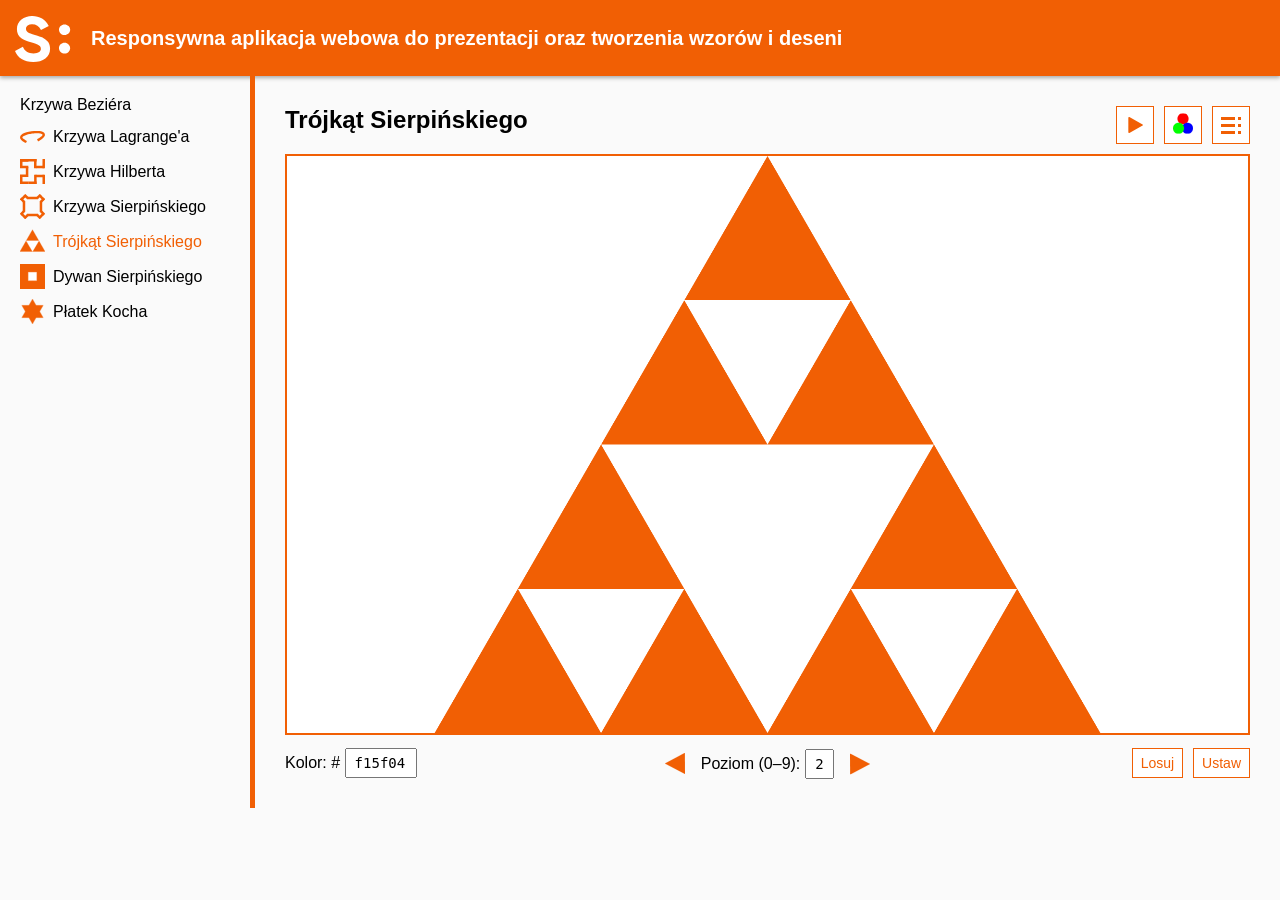
==== index.html @ 34a17005 "Add the Lagrange's curve to the aside" ====
<!DOCTYPE html>
<html lang=pl>
<head>
<meta charset=utf-8>
<meta name=viewport content="width=device-width, initial-scale=1, shrink-to-fit=no">
<meta http-equiv=X-UA-Compatible content="IE=edge">
<meta name=description content="Edukacyjny projekt inżynierski prezentujący opis i prezentację wybranych wzorów i deseni, takich jak krzywe Beziéra, trójkąt Sierpińskiego, paproć Bransleya czy inne fraktale.">
<meta name=keywords content="krzywa Beziéra,trójkąt Sierpińskiego,fraktale,zbiór Cantora,paproć Bransleya">
<title>Responsywna aplikacja webowa do prezentacji oraz tworzenia wzorów i deseni</title>
<link rel="shortcut icon" href=favicon.ico>
<link href=1.css rel=stylesheet>
</head>
<body>
<noscript>Aby zaprezentować wzory potrzebna jest włączona obsługa JavaScript</noscript>
<nav><img id=logo src=ANSB.svg alt="Logo szkoły"><h1>Responsywna aplikacja webowa do prezentacji oraz tworzenia wzorów i deseni</h1></nav>
<aside><ul><li><a href=index.html class=l>Krzywa Beziéra</a></li><li><a href=klg.html class=l><img src=Krzywa_Lagrangea.svg alt="Krzywa Lagrange'a">Krzywa Lagrange'a</a></li><li><a href=h.html class=l><img src=Krzywa_Hilberta.svg alt="Miniatura Krzywej Hilberta">Krzywa Hilberta</a></li><li><a href=s.html class=l><img src=Krzywa_Sierpinskiego.svg alt="Miniatura Krzywej Sierpińskiego">Krzywa Sierpińskiego</a></li><li><span class="l ac"><img src=Trojkat_Sierpinskiego.svg alt="Miniatura Trójkąta Sierpińskiego">Trójkąt Sierpińskiego</span></li><li><a href=d.html class=l><img src=Dywan_Sierpinskiego.svg alt="Miniatura Dywanu Sierpińskiego">Dywan Sierpińskiego</a></li><li><a href=p.html class=l><img src=Platek_Kocha.png alt="Miniatura Płatku Kocha">Płatek Kocha</a></li></ul></aside>
<main><div id=hw class=fsp><h2>Trójkąt Sierpińskiego</h2><div class=fct><button id=btnss class="btn fct" title="Pokaz slajdów"><img src=ar_Rounded.svg></button><button id=clb class=btn title=Wielokolorowy><img id=cli src=kl.svg></button><button id=ab class=btn title=Parametry><div class=fct><div class=abl></div><div class=abr></div></div><div class=fct><div class=abl></div><div class=abr></div></div><div class=fct><div class=abl></div><div class=abr></div></div></button></div></div><div class=fct><div id=cw><div id=ss></div><canvas id=c width=2000px height=1200px></canvas><div id=ld><div></div><div></div><div></div></div></div></div><div id=ml class=fct><button id=arl tabindex=2 class="btnar fct" title="Niższy poziom"><img src=ar.svg></button><label for=poziom>Poziom (0–9): </label><input id=poziom value=2 maxlength=1 tabindex=3><button tabindex=4 id=arr class="btnar fct" title="Wyższy poziom"><img src=ar.svg></button></div><div class=fsp><div><label for=kolor>Kolor: # </label><input id=kolor value=f15f04 maxlength=6 tabindex=1></div><div id=mb><button id=l class=btn tabindex=5>Losuj</button><button id=u class=btn tabindex=6>Ustaw</button></div></div></main>
<dialog id=dia><div id=dian class=fsp><h4>Parametry</h4><button id=diac><div id=dial1></div><div id=dial2></div></button></div><div id=diab><div class=fsp><label for=bok>Wysokość:</label><div><input id=bok maxlength=5 value=100><span>%<sup>*</sup></span></div></div><div class=diar>* Procent wysokości płótna</div><button id=dias class=btn>Zapisz</button></div></dialog>
<script src=1.js></script>
</body>
</html>
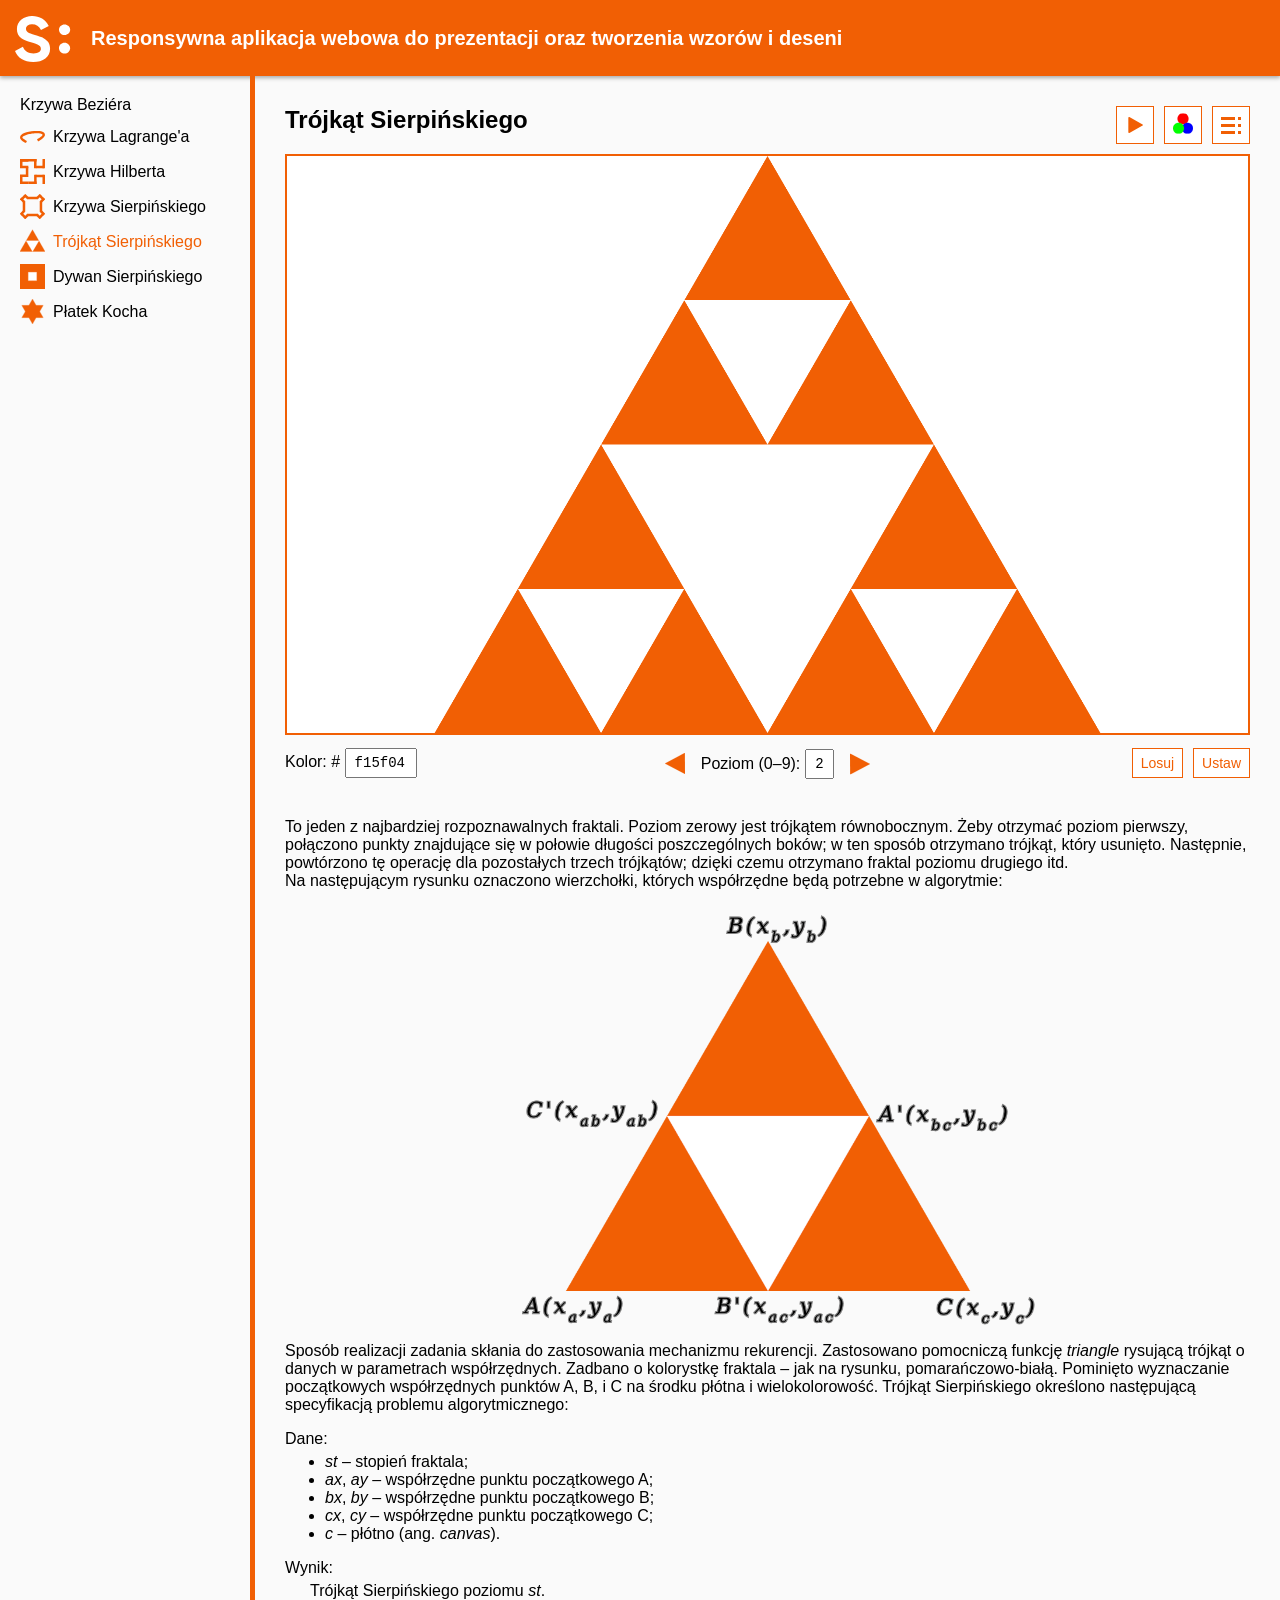
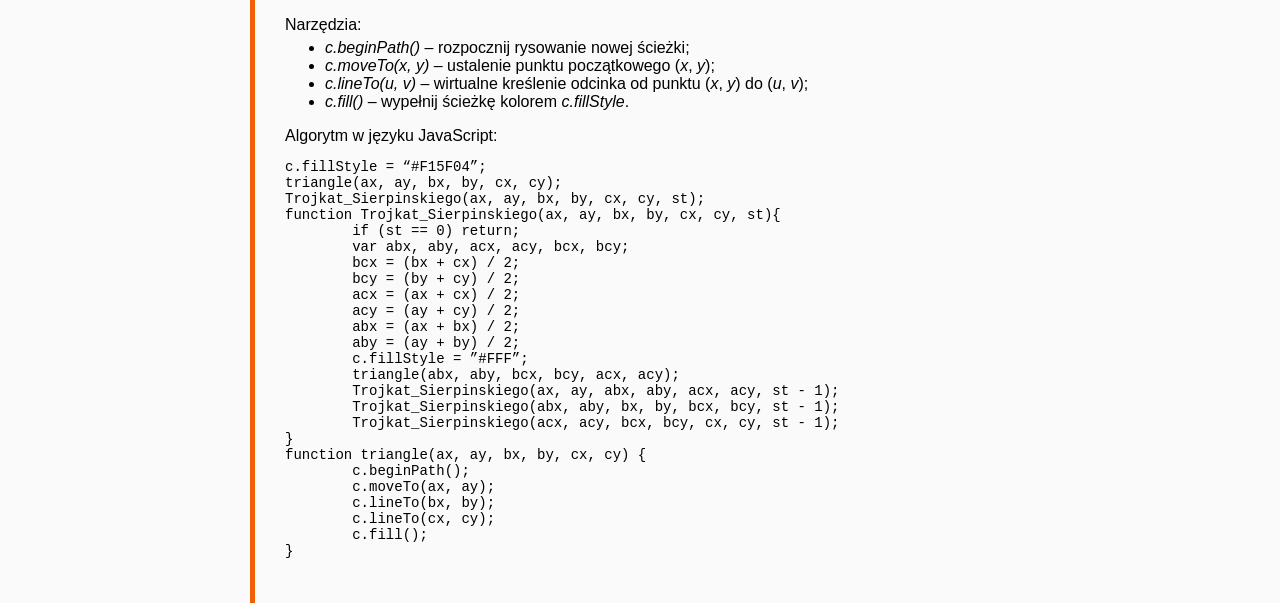
==== commit 26d700a9: "Add the vast portion of descriptpion to Sierpinski's Triangle" ====
--- a/index.html
+++ b/index.html
@@ -14,9 +14,33 @@
 <noscript>Aby zaprezentować wzory potrzebna jest włączona obsługa JavaScript</noscript>
 <nav><img id=logo src=ANSB.svg alt="Logo szkoły"><h1>Responsywna aplikacja webowa do prezentacji oraz tworzenia wzorów i deseni</h1></nav>
 <aside><ul><li><a href=index.html class=l>Krzywa Beziéra</a></li><li><a href=klg.html class=l><img src=Krzywa_Lagrangea.svg alt="Krzywa Lagrange'a">Krzywa Lagrange'a</a></li><li><a href=h.html class=l><img src=Krzywa_Hilberta.svg alt="Miniatura Krzywej Hilberta">Krzywa Hilberta</a></li><li><a href=s.html class=l><img src=Krzywa_Sierpinskiego.svg alt="Miniatura Krzywej Sierpińskiego">Krzywa Sierpińskiego</a></li><li><span class="l ac"><img src=Trojkat_Sierpinskiego.svg alt="Miniatura Trójkąta Sierpińskiego">Trójkąt Sierpińskiego</span></li><li><a href=d.html class=l><img src=Dywan_Sierpinskiego.svg alt="Miniatura Dywanu Sierpińskiego">Dywan Sierpińskiego</a></li><li><a href=p.html class=l><img src=Platek_Kocha.png alt="Miniatura Płatku Kocha">Płatek Kocha</a></li></ul></aside>
-<main><div id=hw class=fsp><h2>Trójkąt Sierpińskiego</h2><div class=fct><button id=btnss class="btn fct" title="Pokaz slajdów"><img src=ar_Rounded.svg></button><button id=clb class=btn title=Wielokolorowy><img id=cli src=kl.svg></button><button id=ab class=btn title=Parametry><div class=fct><div class=abl></div><div class=abr></div></div><div class=fct><div class=abl></div><div class=abr></div></div><div class=fct><div class=abl></div><div class=abr></div></div></button></div></div><div class=fct><div id=cw><div id=ss></div><canvas id=c width=2000px height=1200px></canvas><div id=ld><div></div><div></div><div></div></div></div></div><div id=ml class=fct><button id=arl tabindex=2 class="btnar fct" title="Niższy poziom"><img src=ar.svg></button><label for=poziom>Poziom (0–9): </label><input id=poziom value=2 maxlength=1 tabindex=3><button tabindex=4 id=arr class="btnar fct" title="Wyższy poziom"><img src=ar.svg></button></div><div class=fsp><div><label for=kolor>Kolor: # </label><input id=kolor value=f15f04 maxlength=6 tabindex=1></div><div id=mb><button id=l class=btn tabindex=5>Losuj</button><button id=u class=btn tabindex=6>Ustaw</button></div></div></main>
+<main><div id=hw class=fsp><h2>Trójkąt Sierpińskiego</h2><div class=fct><button id=btnss class="btn fct" title="Pokaz slajdów"><img src=ar_Rounded.svg></button><button id=clb class=btn title=Wielokolorowy><img id=cli src=kl.svg></button><button id=ab class=btn title=Parametry><div class=fct><div class=abl></div><div class=abr></div></div><div class=fct><div class=abl></div><div class=abr></div></div><div class=fct><div class=abl></div><div class=abr></div></div></button></div></div><div class=fct><div id=cw><div id=ss></div><canvas id=c width=2000px height=1200px></canvas><div id=ld><div></div><div></div><div></div></div></div></div><div id=ml class=fct><button id=arl tabindex=2 class="btnar fct" title="Niższy poziom"><img src=ar.svg></button><label for=poziom>Poziom (0–9): </label><input id=poziom value=2 maxlength=1 tabindex=3><button tabindex=4 id=arr class="btnar fct" title="Wyższy poziom"><img src=ar.svg></button></div><div class=fsp><div><label for=kolor>Kolor: # </label><input id=kolor value=f15f04 maxlength=6 tabindex=1></div><div id=mb><button id=l class=btn tabindex=5>Losuj</button><button id=u class=btn tabindex=6>Ustaw</button></div></div><article><p>To jeden z najbardziej rozpoznawalnych fraktali. Poziom zerowy jest trójkątem równobocznym. Żeby otrzymać poziom pierwszy, połączono punkty znajdujące się w połowie długości poszczególnych boków; w ten sposób otrzymano trójkąt, który usunięto. Następnie, powtórzono tę operację dla pozostałych trzech trójkątów; dzięki czemu otrzymano fraktal poziomu drugiego itd.<br>Na następującym rysunku oznaczono wierzchołki, których współrzędne będą potrzebne w algorytmie:</p><div class=fct><img src=Trojkat_Sierpinskiego_Wierzcholki.png style="width:100%;max-width:700px"></div><p>Sposób realizacji zadania skłania do zastosowania mechanizmu rekurencji. Zastosowano pomocniczą funkcję <i>triangle</i> rysującą trójkąt o danych w parametrach współrzędnych. Zadbano o kolorystkę fraktala – jak na rysunku, pomarańczowo-białą. Pominięto wyznaczanie początkowych współrzędnych punktów A, B, i C na środku płótna i wielokolorowość. Trójkąt Sierpińskiego określono następującą specyfikacją problemu algorytmicznego:</p><p style="margin-bottom:0">Dane:</p><ul style="margin-top:5px"><li><i>st</i> – stopień fraktala;</li><li><i>ax</i>, <i>ay</i> – współrzędne punktu początkowego A;</li><li><i>bx</i>, <i>by</i> – współrzędne punktu początkowego B;</li><li><i>cx</i>, <i>cy</i> – współrzędne punktu początkowego C;</li><li><i>c</i> – płótno (ang. <i>canvas</i>).</li></ul><p>Wynik:<br><span style="display:inline-block;margin:5px 0 0 25px">Trójkąt Sierpińskiego poziomu <i>st</i>.</div></p><p style="margin-bottom:0">Narzędzia:</p><ul style="margin-top:5px"><li><i>c.beginPath()</i> – rozpocznij rysowanie nowej ścieżki;</li><li><i>c.moveTo(x, y)</i> – ustalenie punktu początkowego (<i>x</i>, <i>y</i>);</li><li><i>c.lineTo(u, v)</i> – wirtualne kreślenie odcinka od punktu (<i>x</i>, <i>y</i>) do (<i>u</i>, <i>v</i>);</li><li><i>c.fill()</i> – wypełnij ścieżkę kolorem <i>c.fillStyle</i>.</li></ul><p style="margin-bottom:0">Algorytm w języku JavaScript:</p><pre><code>c.fillStyle = “#F15F04”;
+triangle(ax, ay, bx, by, cx, cy);
+Trojkat_Sierpinskiego(ax, ay, bx, by, cx, cy, st);
+function Trojkat_Sierpinskiego(ax, ay, bx, by, cx, cy, st){
+	if (st == 0) return;
+	var abx, aby, acx, acy, bcx, bcy;
+	bcx = (bx + cx) / 2;
+	bcy = (by + cy) / 2;
+	acx = (ax + cx) / 2;
+	acy = (ay + cy) / 2;
+	abx = (ax + bx) / 2;
+	aby = (ay + by) / 2;
+	c.fillStyle = ”#FFF”;
+	triangle(abx, aby, bcx, bcy, acx, acy);
+	Trojkat_Sierpinskiego(ax, ay, abx, aby, acx, acy, st - 1);
+	Trojkat_Sierpinskiego(abx, aby, bx, by, bcx, bcy, st - 1);
+	Trojkat_Sierpinskiego(acx, acy, bcx, bcy, cx, cy, st - 1);
+}
+function triangle(ax, ay, bx, by, cx, cy) {
+	c.beginPath();
+	c.moveTo(ax, ay);
+	c.lineTo(bx, by);
+	c.lineTo(cx, cy);
+	c.fill();
+}
+</code></pre></article></main>
 <dialog id=dia><div id=dian class=fsp><h4>Parametry</h4><button id=diac><div id=dial1></div><div id=dial2></div></button></div><div id=diab><div class=fsp><label for=bok>Wysokość:</label><div><input id=bok maxlength=5 value=100><span>%<sup>*</sup></span></div></div><div class=diar>* Procent wysokości płótna</div><button id=dias class=btn>Zapisz</button></div></dialog>
 <script src=1.js></script>
 </body>
 </html>
-
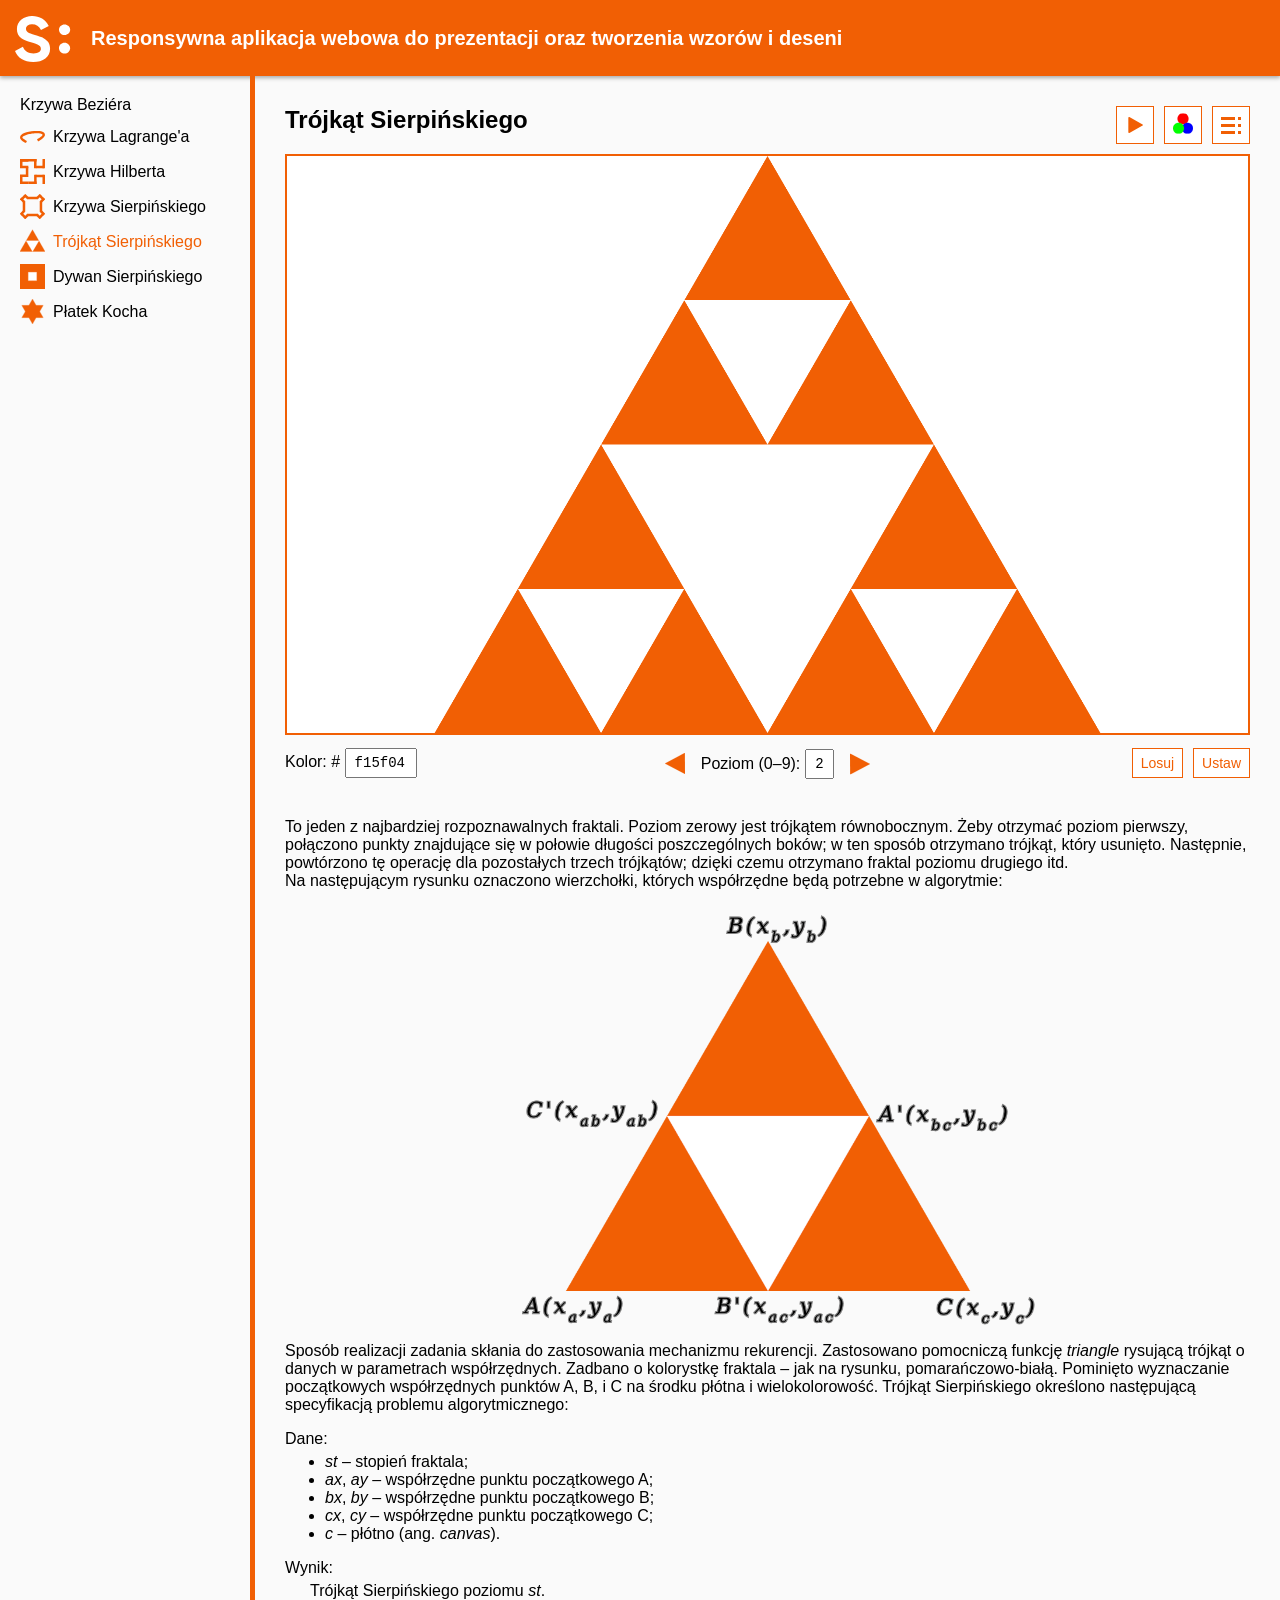
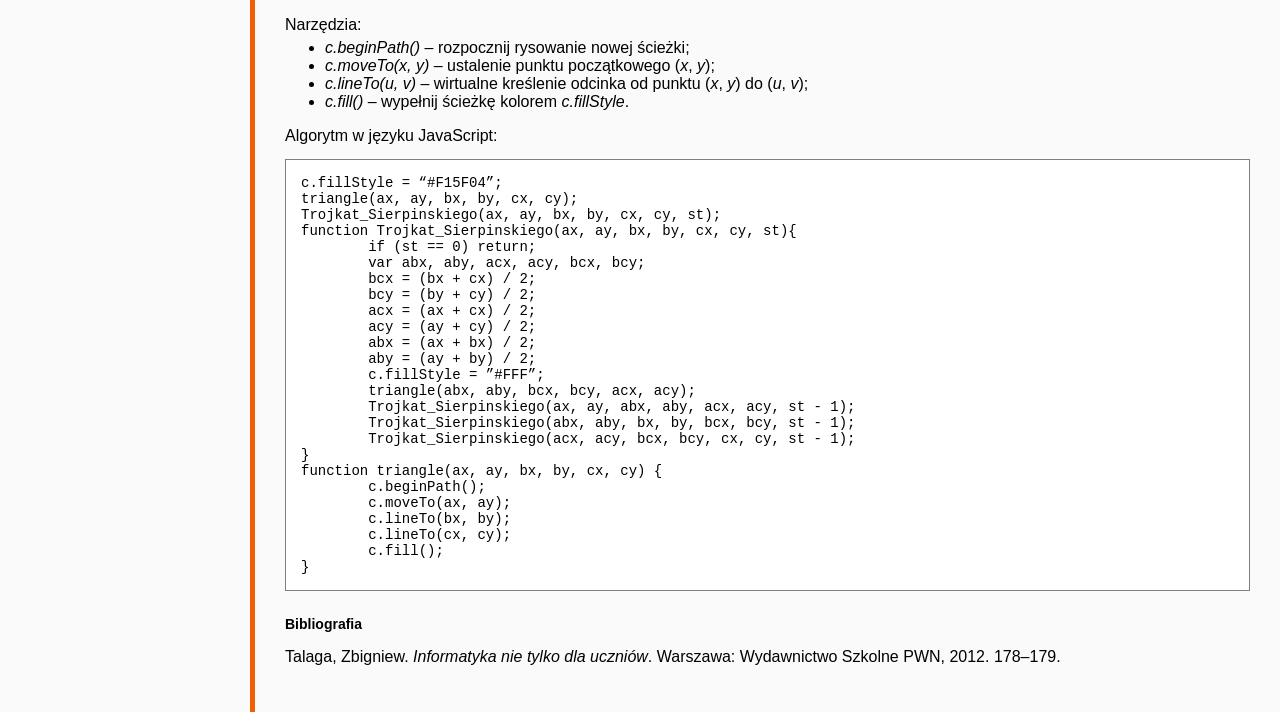
==== commit 085f81b5: "Added description to the Sierpinski's carpet and bibliography to the Sierpinski's triangle" ====
--- a/index.html
+++ b/index.html
@@ -39,7 +39,7 @@
 	c.lineTo(cx, cy);
 	c.fill();
 }
-</code></pre></article></main>
+</code></pre><h5 style="margin:25px 0 10px 0;font-size:14px">Bibliografia</h5><p>Talaga, Zbigniew. <i>Informatyka nie tylko dla uczniów</i>. Warszawa: Wydawnictwo Szkolne PWN, 2012. 178–179.</p></article></main>
 <dialog id=dia><div id=dian class=fsp><h4>Parametry</h4><button id=diac><div id=dial1></div><div id=dial2></div></button></div><div id=diab><div class=fsp><label for=bok>Wysokość:</label><div><input id=bok maxlength=5 value=100><span>%<sup>*</sup></span></div></div><div class=diar>* Procent wysokości płótna</div><button id=dias class=btn>Zapisz</button></div></dialog>
 <script src=1.js></script>
 </body>
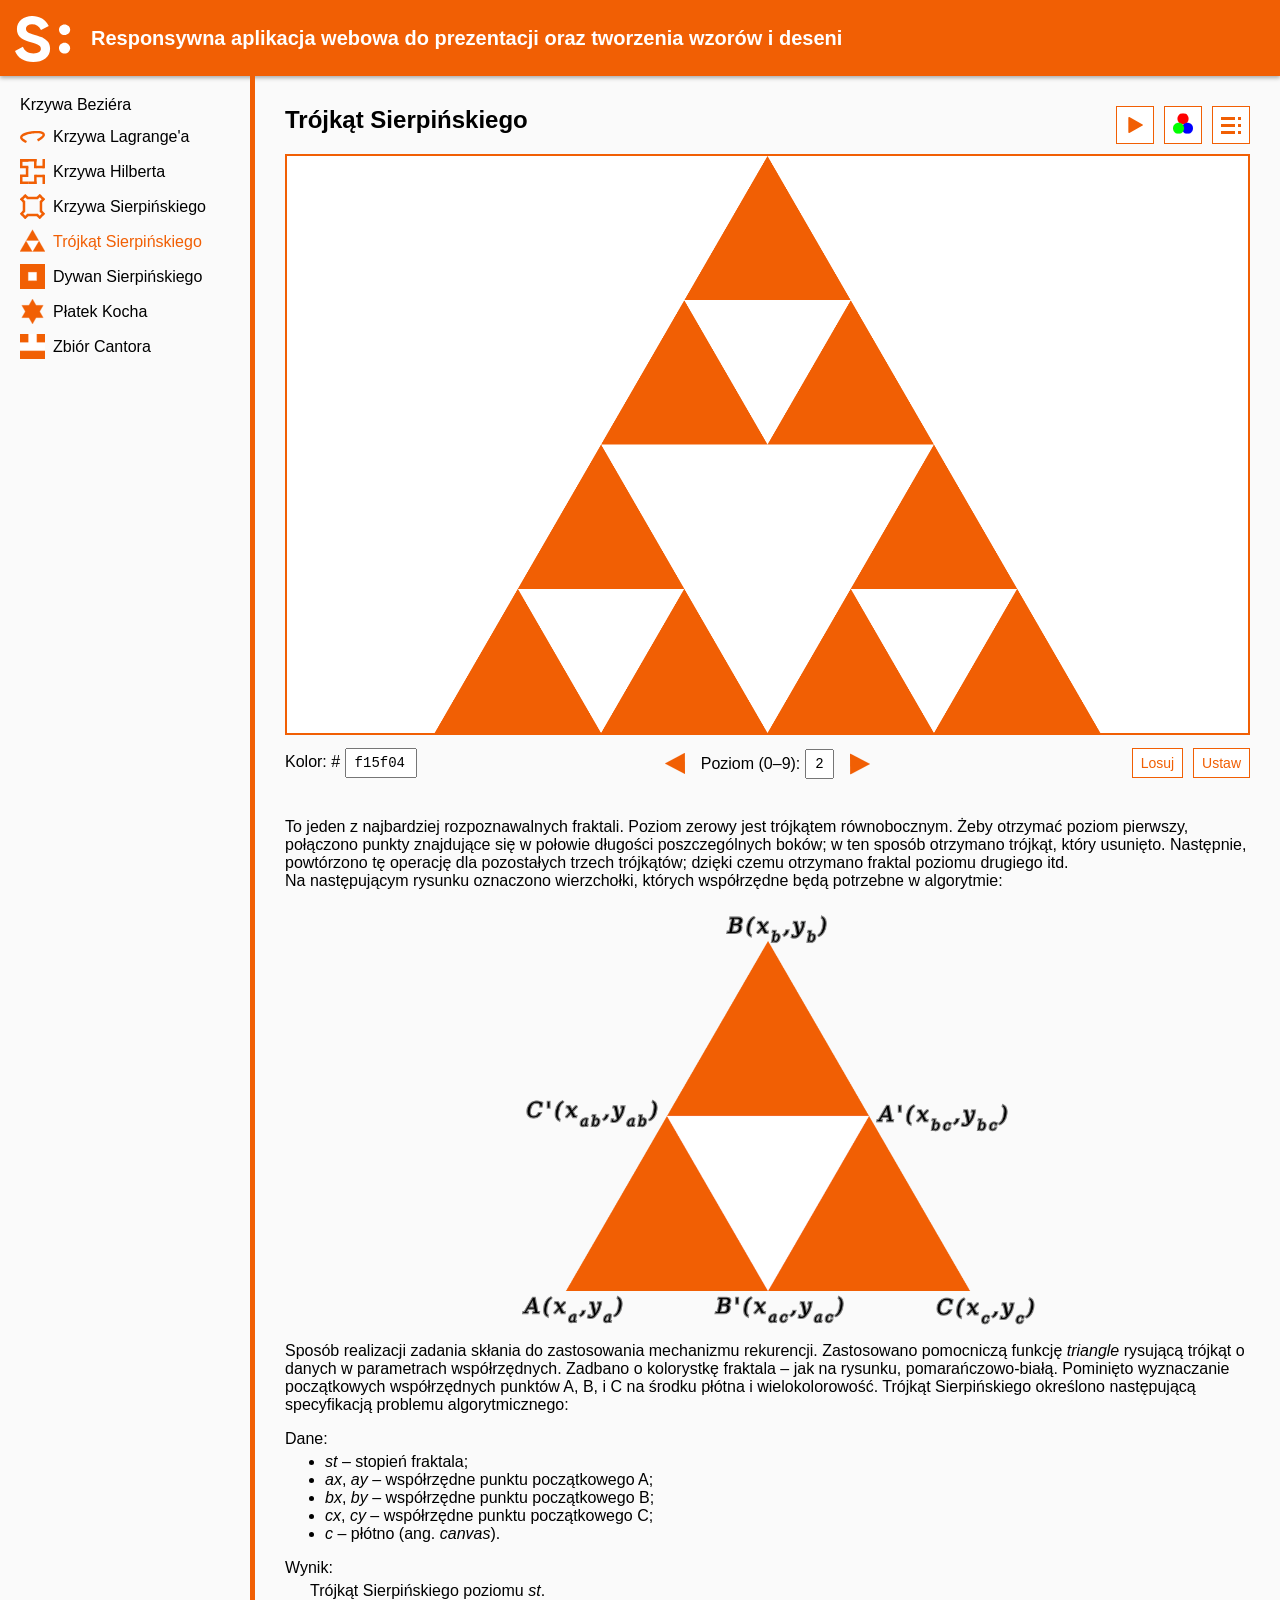
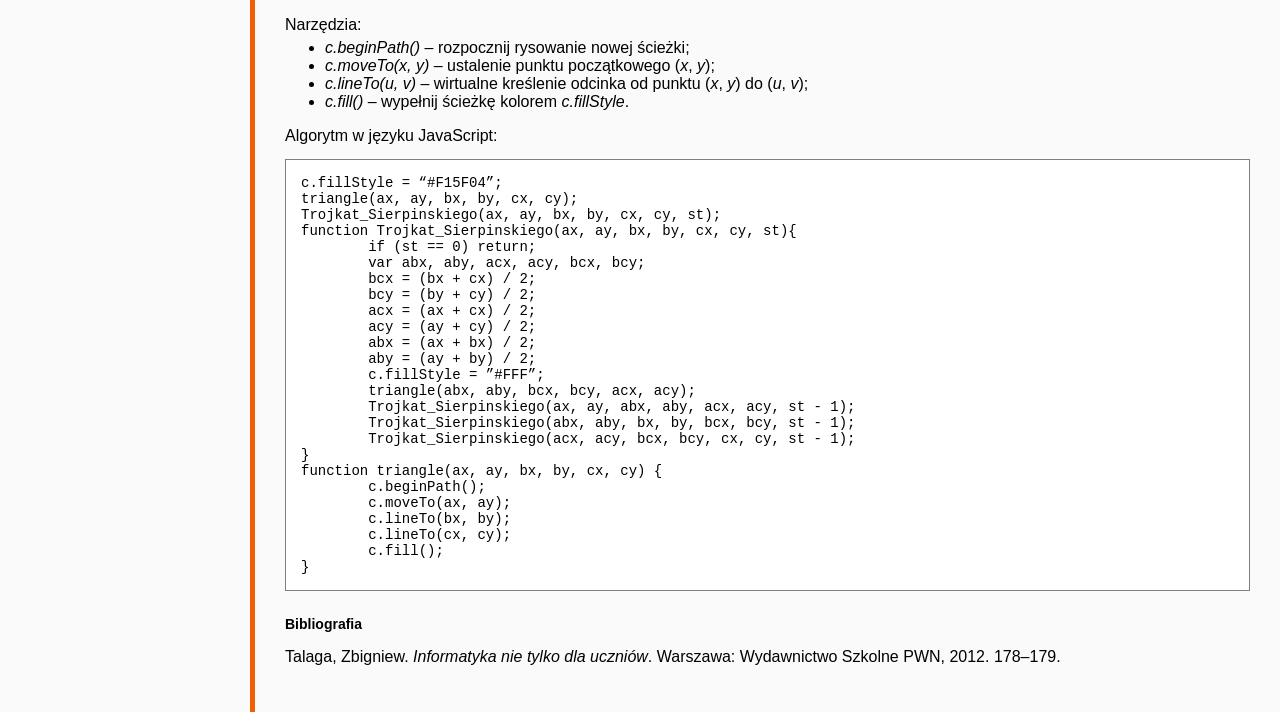
==== commit 11e15d23: "Cantor's set initial commit" ====
--- a/index.html
+++ b/index.html
@@ -13,7 +13,7 @@
 <body>
 <noscript>Aby zaprezentować wzory potrzebna jest włączona obsługa JavaScript</noscript>
 <nav><img id=logo src=ANSB.svg alt="Logo szkoły"><h1>Responsywna aplikacja webowa do prezentacji oraz tworzenia wzorów i deseni</h1></nav>
-<aside><ul><li><a href=index.html class=l>Krzywa Beziéra</a></li><li><a href=klg.html class=l><img src=Krzywa_Lagrangea.svg alt="Krzywa Lagrange'a">Krzywa Lagrange'a</a></li><li><a href=h.html class=l><img src=Krzywa_Hilberta.svg alt="Miniatura Krzywej Hilberta">Krzywa Hilberta</a></li><li><a href=s.html class=l><img src=Krzywa_Sierpinskiego.svg alt="Miniatura Krzywej Sierpińskiego">Krzywa Sierpińskiego</a></li><li><span class="l ac"><img src=Trojkat_Sierpinskiego.svg alt="Miniatura Trójkąta Sierpińskiego">Trójkąt Sierpińskiego</span></li><li><a href=d.html class=l><img src=Dywan_Sierpinskiego.svg alt="Miniatura Dywanu Sierpińskiego">Dywan Sierpińskiego</a></li><li><a href=p.html class=l><img src=Platek_Kocha.png alt="Miniatura Płatku Kocha">Płatek Kocha</a></li></ul></aside>
+<aside><ul><li><a href=index.html class=l>Krzywa Beziéra</a></li><li><a href=klg.html class=l><img src=Krzywa_Lagrangea.svg alt="Krzywa Lagrange'a">Krzywa Lagrange'a</a></li><li><a href=h.html class=l><img src=Krzywa_Hilberta.svg alt="Miniatura Krzywej Hilberta">Krzywa Hilberta</a></li><li><a href=s.html class=l><img src=Krzywa_Sierpinskiego.svg alt="Miniatura Krzywej Sierpińskiego">Krzywa Sierpińskiego</a></li><li><span class="l ac"><img src=Trojkat_Sierpinskiego.svg alt="Miniatura Trójkąta Sierpińskiego">Trójkąt Sierpińskiego</span></li><li><a href=d.html class=l><img src=Dywan_Sierpinskiego.svg alt="Miniatura Dywanu Sierpińskiego">Dywan Sierpińskiego</a></li><li><a href=p.html class=l><img src=Platek_Kocha.png alt="Miniatura Płatku Kocha">Płatek Kocha</a></li><li><a href=z.html class=l><img src=Zbior_Cantora.png alt="Miniatura Płatku Kocha">Zbiór Cantora</a></li></ul></aside>
 <main><div id=hw class=fsp><h2>Trójkąt Sierpińskiego</h2><div class=fct><button id=btnss class="btn fct" title="Pokaz slajdów"><img src=ar_Rounded.svg></button><button id=clb class=btn title=Wielokolorowy><img id=cli src=kl.svg></button><button id=ab class=btn title=Parametry><div class=fct><div class=abl></div><div class=abr></div></div><div class=fct><div class=abl></div><div class=abr></div></div><div class=fct><div class=abl></div><div class=abr></div></div></button></div></div><div class=fct><div id=cw><div id=ss></div><canvas id=c width=2000px height=1200px></canvas><div id=ld><div></div><div></div><div></div></div></div></div><div id=ml class=fct><button id=arl tabindex=2 class="btnar fct" title="Niższy poziom"><img src=ar.svg></button><label for=poziom>Poziom (0–9): </label><input id=poziom value=2 maxlength=1 tabindex=3><button tabindex=4 id=arr class="btnar fct" title="Wyższy poziom"><img src=ar.svg></button></div><div class=fsp><div><label for=kolor>Kolor: # </label><input id=kolor value=f15f04 maxlength=6 tabindex=1></div><div id=mb><button id=l class=btn tabindex=5>Losuj</button><button id=u class=btn tabindex=6>Ustaw</button></div></div><article><p>To jeden z najbardziej rozpoznawalnych fraktali. Poziom zerowy jest trójkątem równobocznym. Żeby otrzymać poziom pierwszy, połączono punkty znajdujące się w połowie długości poszczególnych boków; w ten sposób otrzymano trójkąt, który usunięto. Następnie, powtórzono tę operację dla pozostałych trzech trójkątów; dzięki czemu otrzymano fraktal poziomu drugiego itd.<br>Na następującym rysunku oznaczono wierzchołki, których współrzędne będą potrzebne w algorytmie:</p><div class=fct><img src=Trojkat_Sierpinskiego_Wierzcholki.png style="width:100%;max-width:700px"></div><p>Sposób realizacji zadania skłania do zastosowania mechanizmu rekurencji. Zastosowano pomocniczą funkcję <i>triangle</i> rysującą trójkąt o danych w parametrach współrzędnych. Zadbano o kolorystkę fraktala – jak na rysunku, pomarańczowo-białą. Pominięto wyznaczanie początkowych współrzędnych punktów A, B, i C na środku płótna i wielokolorowość. Trójkąt Sierpińskiego określono następującą specyfikacją problemu algorytmicznego:</p><p style="margin-bottom:0">Dane:</p><ul style="margin-top:5px"><li><i>st</i> – stopień fraktala;</li><li><i>ax</i>, <i>ay</i> – współrzędne punktu początkowego A;</li><li><i>bx</i>, <i>by</i> – współrzędne punktu początkowego B;</li><li><i>cx</i>, <i>cy</i> – współrzędne punktu początkowego C;</li><li><i>c</i> – płótno (ang. <i>canvas</i>).</li></ul><p>Wynik:<br><span style="display:inline-block;margin:5px 0 0 25px">Trójkąt Sierpińskiego poziomu <i>st</i>.</div></p><p style="margin-bottom:0">Narzędzia:</p><ul style="margin-top:5px"><li><i>c.beginPath()</i> – rozpocznij rysowanie nowej ścieżki;</li><li><i>c.moveTo(x, y)</i> – ustalenie punktu początkowego (<i>x</i>, <i>y</i>);</li><li><i>c.lineTo(u, v)</i> – wirtualne kreślenie odcinka od punktu (<i>x</i>, <i>y</i>) do (<i>u</i>, <i>v</i>);</li><li><i>c.fill()</i> – wypełnij ścieżkę kolorem <i>c.fillStyle</i>.</li></ul><p style="margin-bottom:0">Algorytm w języku JavaScript:</p><pre><code>c.fillStyle = “#F15F04”;
 triangle(ax, ay, bx, by, cx, cy);
 Trojkat_Sierpinskiego(ax, ay, bx, by, cx, cy, st);
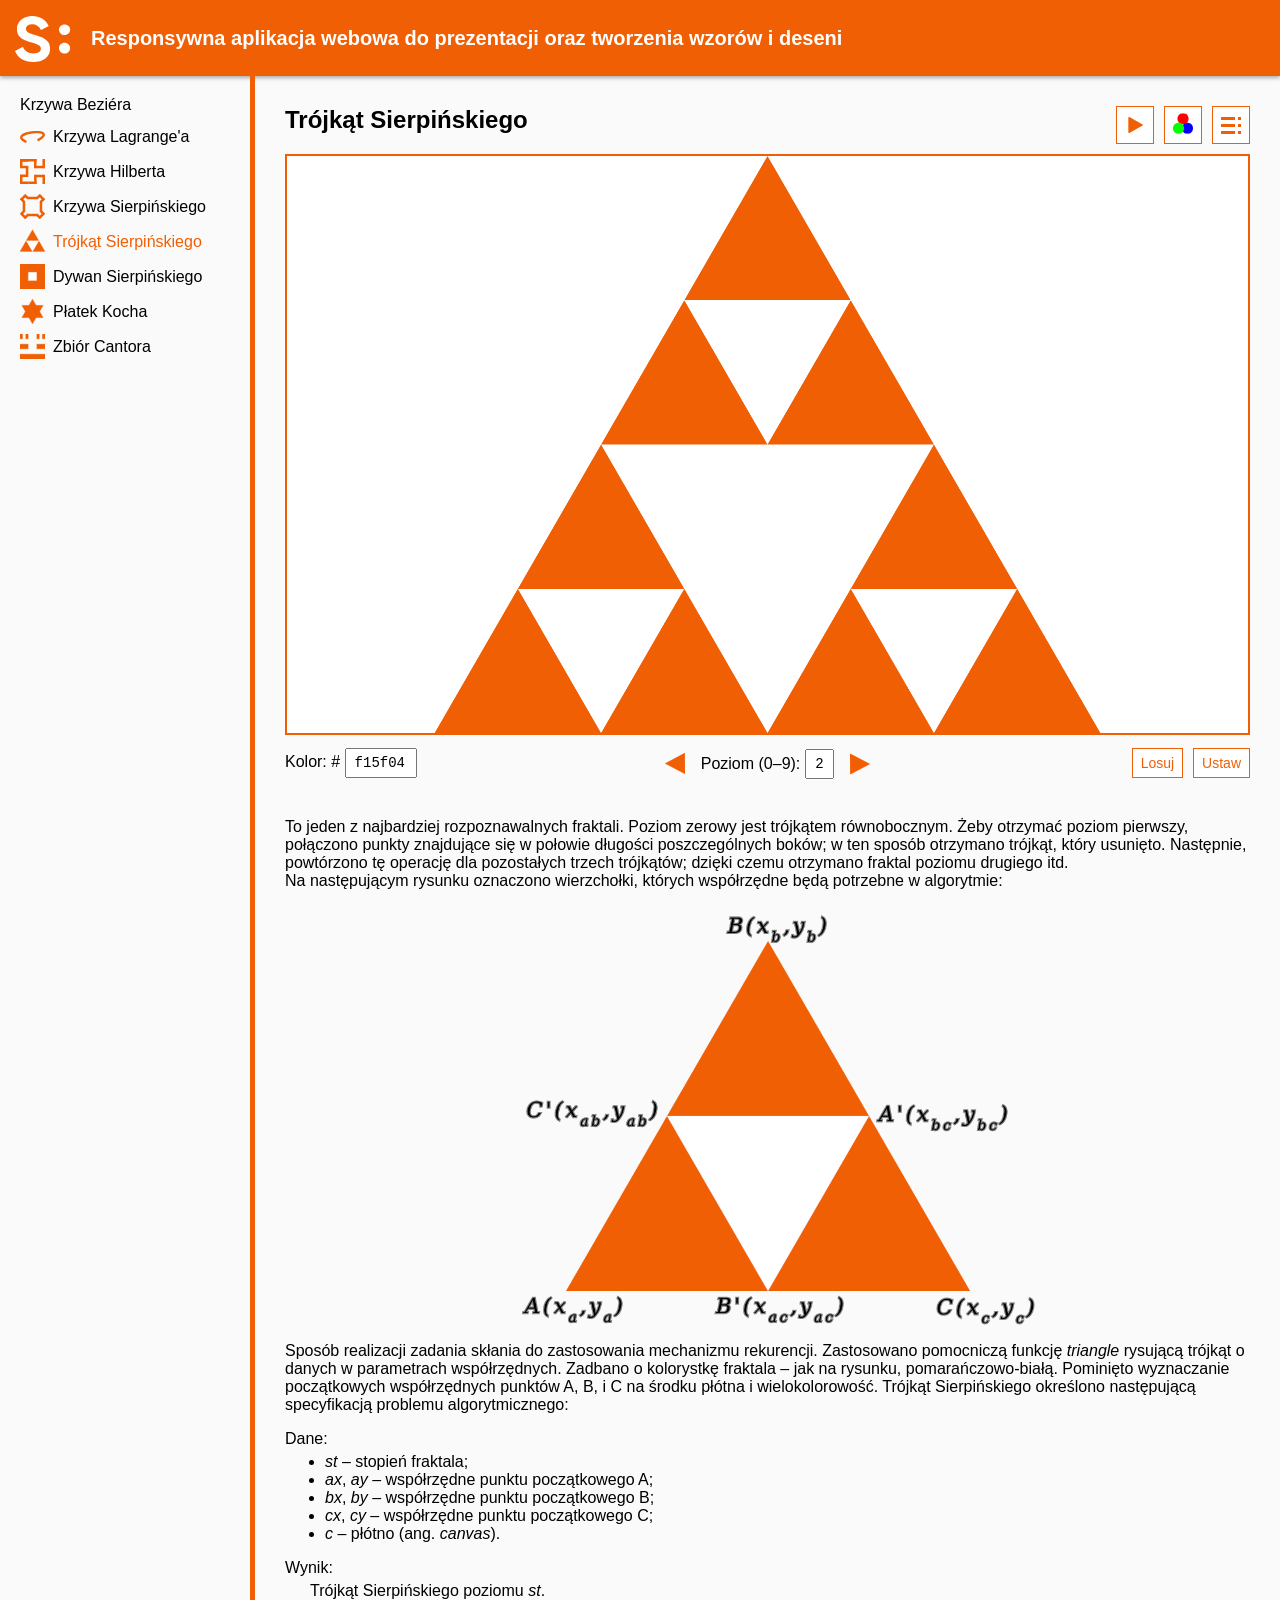
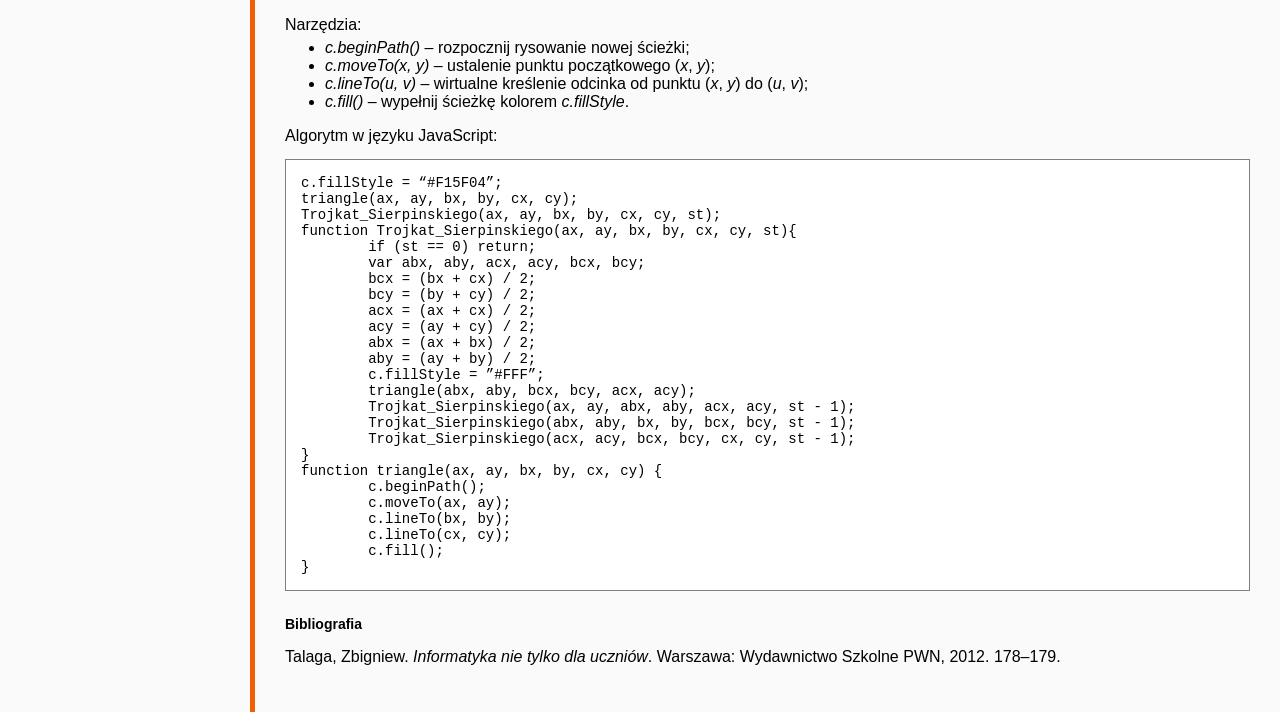
==== commit 39fdd15a: "Updated the miniature and "alt" of Cantor's set" ====
--- a/index.html
+++ b/index.html
@@ -13,7 +13,7 @@
 <body>
 <noscript>Aby zaprezentować wzory potrzebna jest włączona obsługa JavaScript</noscript>
 <nav><img id=logo src=ANSB.svg alt="Logo szkoły"><h1>Responsywna aplikacja webowa do prezentacji oraz tworzenia wzorów i deseni</h1></nav>
-<aside><ul><li><a href=index.html class=l>Krzywa Beziéra</a></li><li><a href=klg.html class=l><img src=Krzywa_Lagrangea.svg alt="Krzywa Lagrange'a">Krzywa Lagrange'a</a></li><li><a href=h.html class=l><img src=Krzywa_Hilberta.svg alt="Miniatura Krzywej Hilberta">Krzywa Hilberta</a></li><li><a href=s.html class=l><img src=Krzywa_Sierpinskiego.svg alt="Miniatura Krzywej Sierpińskiego">Krzywa Sierpińskiego</a></li><li><span class="l ac"><img src=Trojkat_Sierpinskiego.svg alt="Miniatura Trójkąta Sierpińskiego">Trójkąt Sierpińskiego</span></li><li><a href=d.html class=l><img src=Dywan_Sierpinskiego.svg alt="Miniatura Dywanu Sierpińskiego">Dywan Sierpińskiego</a></li><li><a href=p.html class=l><img src=Platek_Kocha.png alt="Miniatura Płatku Kocha">Płatek Kocha</a></li><li><a href=z.html class=l><img src=Zbior_Cantora.png alt="Miniatura Płatku Kocha">Zbiór Cantora</a></li></ul></aside>
+<aside><ul><li><a href=index.html class=l>Krzywa Beziéra</a></li><li><a href=klg.html class=l><img src=Krzywa_Lagrangea.svg alt="Krzywa Lagrange'a">Krzywa Lagrange'a</a></li><li><a href=h.html class=l><img src=Krzywa_Hilberta.svg alt="Miniatura Krzywej Hilberta">Krzywa Hilberta</a></li><li><a href=s.html class=l><img src=Krzywa_Sierpinskiego.svg alt="Miniatura Krzywej Sierpińskiego">Krzywa Sierpińskiego</a></li><li><span class="l ac"><img src=Trojkat_Sierpinskiego.svg alt="Miniatura Trójkąta Sierpińskiego">Trójkąt Sierpińskiego</span></li><li><a href=d.html class=l><img src=Dywan_Sierpinskiego.svg alt="Miniatura Dywanu Sierpińskiego">Dywan Sierpińskiego</a></li><li><a href=p.html class=l><img src=Platek_Kocha.png alt="Miniatura Płatku Kocha">Płatek Kocha</a></li><li><a href=z.html class=l><img src=Zbior_Cantora.png alt="Miniatura Zbioru Cantora">Zbiór Cantora</a></li></ul></aside>
 <main><div id=hw class=fsp><h2>Trójkąt Sierpińskiego</h2><div class=fct><button id=btnss class="btn fct" title="Pokaz slajdów"><img src=ar_Rounded.svg></button><button id=clb class=btn title=Wielokolorowy><img id=cli src=kl.svg></button><button id=ab class=btn title=Parametry><div class=fct><div class=abl></div><div class=abr></div></div><div class=fct><div class=abl></div><div class=abr></div></div><div class=fct><div class=abl></div><div class=abr></div></div></button></div></div><div class=fct><div id=cw><div id=ss></div><canvas id=c width=2000px height=1200px></canvas><div id=ld><div></div><div></div><div></div></div></div></div><div id=ml class=fct><button id=arl tabindex=2 class="btnar fct" title="Niższy poziom"><img src=ar.svg></button><label for=poziom>Poziom (0–9): </label><input id=poziom value=2 maxlength=1 tabindex=3><button tabindex=4 id=arr class="btnar fct" title="Wyższy poziom"><img src=ar.svg></button></div><div class=fsp><div><label for=kolor>Kolor: # </label><input id=kolor value=f15f04 maxlength=6 tabindex=1></div><div id=mb><button id=l class=btn tabindex=5>Losuj</button><button id=u class=btn tabindex=6>Ustaw</button></div></div><article><p>To jeden z najbardziej rozpoznawalnych fraktali. Poziom zerowy jest trójkątem równobocznym. Żeby otrzymać poziom pierwszy, połączono punkty znajdujące się w połowie długości poszczególnych boków; w ten sposób otrzymano trójkąt, który usunięto. Następnie, powtórzono tę operację dla pozostałych trzech trójkątów; dzięki czemu otrzymano fraktal poziomu drugiego itd.<br>Na następującym rysunku oznaczono wierzchołki, których współrzędne będą potrzebne w algorytmie:</p><div class=fct><img src=Trojkat_Sierpinskiego_Wierzcholki.png style="width:100%;max-width:700px"></div><p>Sposób realizacji zadania skłania do zastosowania mechanizmu rekurencji. Zastosowano pomocniczą funkcję <i>triangle</i> rysującą trójkąt o danych w parametrach współrzędnych. Zadbano o kolorystkę fraktala – jak na rysunku, pomarańczowo-białą. Pominięto wyznaczanie początkowych współrzędnych punktów A, B, i C na środku płótna i wielokolorowość. Trójkąt Sierpińskiego określono następującą specyfikacją problemu algorytmicznego:</p><p style="margin-bottom:0">Dane:</p><ul style="margin-top:5px"><li><i>st</i> – stopień fraktala;</li><li><i>ax</i>, <i>ay</i> – współrzędne punktu początkowego A;</li><li><i>bx</i>, <i>by</i> – współrzędne punktu początkowego B;</li><li><i>cx</i>, <i>cy</i> – współrzędne punktu początkowego C;</li><li><i>c</i> – płótno (ang. <i>canvas</i>).</li></ul><p>Wynik:<br><span style="display:inline-block;margin:5px 0 0 25px">Trójkąt Sierpińskiego poziomu <i>st</i>.</div></p><p style="margin-bottom:0">Narzędzia:</p><ul style="margin-top:5px"><li><i>c.beginPath()</i> – rozpocznij rysowanie nowej ścieżki;</li><li><i>c.moveTo(x, y)</i> – ustalenie punktu początkowego (<i>x</i>, <i>y</i>);</li><li><i>c.lineTo(u, v)</i> – wirtualne kreślenie odcinka od punktu (<i>x</i>, <i>y</i>) do (<i>u</i>, <i>v</i>);</li><li><i>c.fill()</i> – wypełnij ścieżkę kolorem <i>c.fillStyle</i>.</li></ul><p style="margin-bottom:0">Algorytm w języku JavaScript:</p><pre><code>c.fillStyle = “#F15F04”;
 triangle(ax, ay, bx, by, cx, cy);
 Trojkat_Sierpinskiego(ax, ay, bx, by, cx, cy, st);
@@ -41,6 +41,6 @@
 }
 </code></pre><h5 style="margin:25px 0 10px 0;font-size:14px">Bibliografia</h5><p>Talaga, Zbigniew. <i>Informatyka nie tylko dla uczniów</i>. Warszawa: Wydawnictwo Szkolne PWN, 2012. 178–179.</p></article></main>
 <dialog id=dia><div id=dian class=fsp><h4>Parametry</h4><button id=diac><div id=dial1></div><div id=dial2></div></button></div><div id=diab><div class=fsp><label for=bok>Wysokość:</label><div><input id=bok maxlength=5 value=100><span>%<sup>*</sup></span></div></div><div class=diar>* Procent wysokości płótna</div><button id=dias class=btn>Zapisz</button></div></dialog>
-<script src=1.js></script>
+<script src=1.js></script><script src=ss.js></script>
 </body>
 </html>
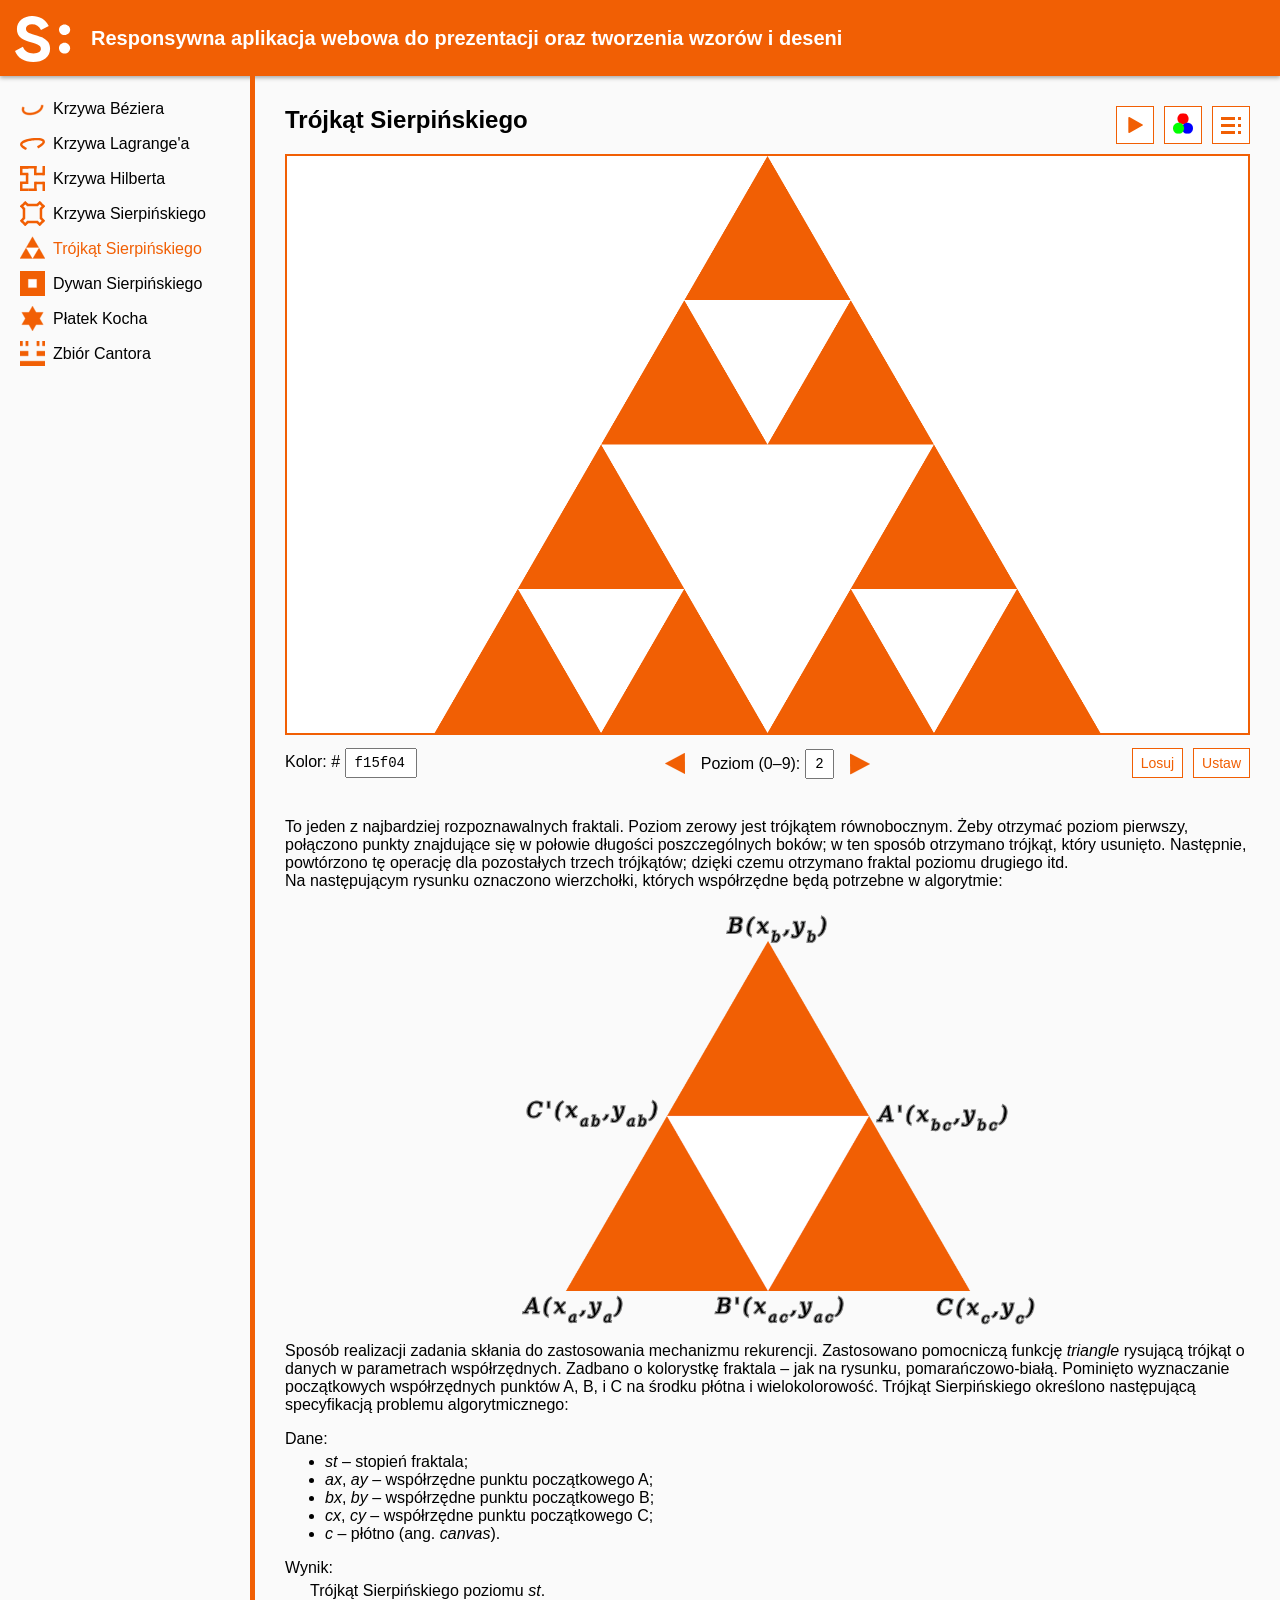
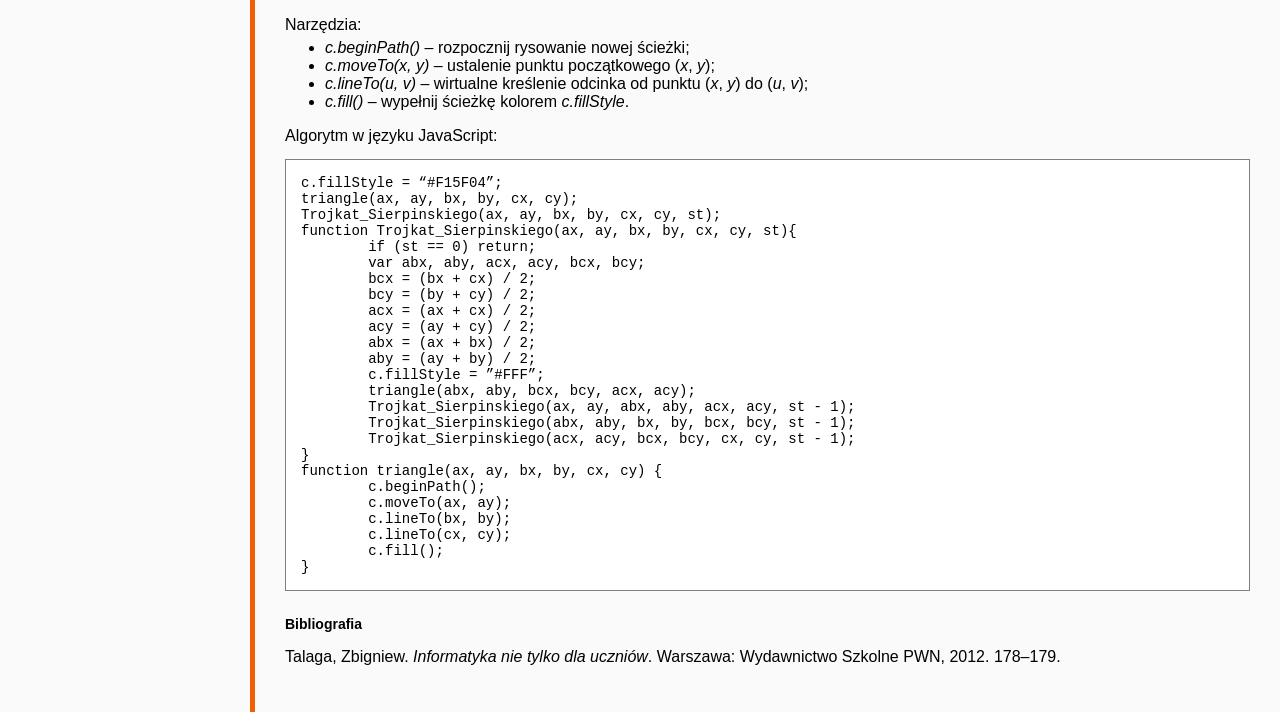
==== commit d649c8f4: "Added a Bezier's curve to the menu" ====
--- a/index.html
+++ b/index.html
@@ -13,7 +13,7 @@
 <body>
 <noscript>Aby zaprezentować wzory potrzebna jest włączona obsługa JavaScript</noscript>
 <nav><img id=logo src=ANSB.svg alt="Logo szkoły"><h1>Responsywna aplikacja webowa do prezentacji oraz tworzenia wzorów i deseni</h1></nav>
-<aside><ul><li><a href=index.html class=l>Krzywa Beziéra</a></li><li><a href=klg.html class=l><img src=Krzywa_Lagrangea.svg alt="Krzywa Lagrange'a">Krzywa Lagrange'a</a></li><li><a href=h.html class=l><img src=Krzywa_Hilberta.svg alt="Miniatura Krzywej Hilberta">Krzywa Hilberta</a></li><li><a href=s.html class=l><img src=Krzywa_Sierpinskiego.svg alt="Miniatura Krzywej Sierpińskiego">Krzywa Sierpińskiego</a></li><li><span class="l ac"><img src=Trojkat_Sierpinskiego.svg alt="Miniatura Trójkąta Sierpińskiego">Trójkąt Sierpińskiego</span></li><li><a href=d.html class=l><img src=Dywan_Sierpinskiego.svg alt="Miniatura Dywanu Sierpińskiego">Dywan Sierpińskiego</a></li><li><a href=p.html class=l><img src=Platek_Kocha.png alt="Miniatura Płatku Kocha">Płatek Kocha</a></li><li><a href=z.html class=l><img src=Zbior_Cantora.png alt="Miniatura Zbioru Cantora">Zbiór Cantora</a></li></ul></aside>
+<aside><ul><li><a href=b.html class=l><img src=b.png alt="Miniatura Krzywej Béziera">Krzywa Béziera</a></li><li><a href=klg.html class=l><img src=Krzywa_Lagrangea.svg alt="Miniatura Krzywej Lagrange'a">Krzywa Lagrange'a</a></li><li><a href=h.html class=l><img src=Krzywa_Hilberta.svg alt="Miniatura Krzywej Hilberta">Krzywa Hilberta</a></li><li><a href=s.html class=l><img src=Krzywa_Sierpinskiego.svg alt="Miniatura Krzywej Sierpińskiego">Krzywa Sierpińskiego</a></li><li><span class="l ac"><img src=Trojkat_Sierpinskiego.svg alt="Miniatura Trójkąta Sierpińskiego">Trójkąt Sierpińskiego</span></li><li><a href=d.html class=l><img src=Dywan_Sierpinskiego.svg alt="Miniatura Dywanu Sierpińskiego">Dywan Sierpińskiego</a></li><li><a href=p.html class=l><img src=Platek_Kocha.png alt="Miniatura Płatku Kocha">Płatek Kocha</a></li><li><a href=z.html class=l><img src=Zbior_Cantora.png alt="Miniatura Zbioru Cantora">Zbiór Cantora</a></li></ul></aside>
 <main><div id=hw class=fsp><h2>Trójkąt Sierpińskiego</h2><div class=fct><button id=btnss class="btn fct" title="Pokaz slajdów"><img src=ar_Rounded.svg></button><button id=clb class=btn title=Wielokolorowy><img id=cli src=kl.svg></button><button id=ab class=btn title=Parametry><div class=fct><div class=abl></div><div class=abr></div></div><div class=fct><div class=abl></div><div class=abr></div></div><div class=fct><div class=abl></div><div class=abr></div></div></button></div></div><div class=fct><div id=cw><div id=ss></div><canvas id=c width=2000px height=1200px></canvas><div id=ld><div></div><div></div><div></div></div></div></div><div id=ml class=fct><button id=arl tabindex=2 class="btnar fct" title="Niższy poziom"><img src=ar.svg></button><label for=poziom>Poziom (0–9): </label><input id=poziom value=2 maxlength=1 tabindex=3><button tabindex=4 id=arr class="btnar fct" title="Wyższy poziom"><img src=ar.svg></button></div><div class=fsp><div><label for=kolor>Kolor: # </label><input id=kolor value=f15f04 maxlength=6 tabindex=1></div><div id=mb><button id=l class=btn tabindex=5>Losuj</button><button id=u class=btn tabindex=6>Ustaw</button></div></div><article><p>To jeden z najbardziej rozpoznawalnych fraktali. Poziom zerowy jest trójkątem równobocznym. Żeby otrzymać poziom pierwszy, połączono punkty znajdujące się w połowie długości poszczególnych boków; w ten sposób otrzymano trójkąt, który usunięto. Następnie, powtórzono tę operację dla pozostałych trzech trójkątów; dzięki czemu otrzymano fraktal poziomu drugiego itd.<br>Na następującym rysunku oznaczono wierzchołki, których współrzędne będą potrzebne w algorytmie:</p><div class=fct><img src=Trojkat_Sierpinskiego_Wierzcholki.png style="width:100%;max-width:700px"></div><p>Sposób realizacji zadania skłania do zastosowania mechanizmu rekurencji. Zastosowano pomocniczą funkcję <i>triangle</i> rysującą trójkąt o danych w parametrach współrzędnych. Zadbano o kolorystkę fraktala – jak na rysunku, pomarańczowo-białą. Pominięto wyznaczanie początkowych współrzędnych punktów A, B, i C na środku płótna i wielokolorowość. Trójkąt Sierpińskiego określono następującą specyfikacją problemu algorytmicznego:</p><p style="margin-bottom:0">Dane:</p><ul style="margin-top:5px"><li><i>st</i> – stopień fraktala;</li><li><i>ax</i>, <i>ay</i> – współrzędne punktu początkowego A;</li><li><i>bx</i>, <i>by</i> – współrzędne punktu początkowego B;</li><li><i>cx</i>, <i>cy</i> – współrzędne punktu początkowego C;</li><li><i>c</i> – płótno (ang. <i>canvas</i>).</li></ul><p>Wynik:<br><span style="display:inline-block;margin:5px 0 0 25px">Trójkąt Sierpińskiego poziomu <i>st</i>.</div></p><p style="margin-bottom:0">Narzędzia:</p><ul style="margin-top:5px"><li><i>c.beginPath()</i> – rozpocznij rysowanie nowej ścieżki;</li><li><i>c.moveTo(x, y)</i> – ustalenie punktu początkowego (<i>x</i>, <i>y</i>);</li><li><i>c.lineTo(u, v)</i> – wirtualne kreślenie odcinka od punktu (<i>x</i>, <i>y</i>) do (<i>u</i>, <i>v</i>);</li><li><i>c.fill()</i> – wypełnij ścieżkę kolorem <i>c.fillStyle</i>.</li></ul><p style="margin-bottom:0">Algorytm w języku JavaScript:</p><pre><code>c.fillStyle = “#F15F04”;
 triangle(ax, ay, bx, by, cx, cy);
 Trojkat_Sierpinskiego(ax, ay, bx, by, cx, cy, st);
